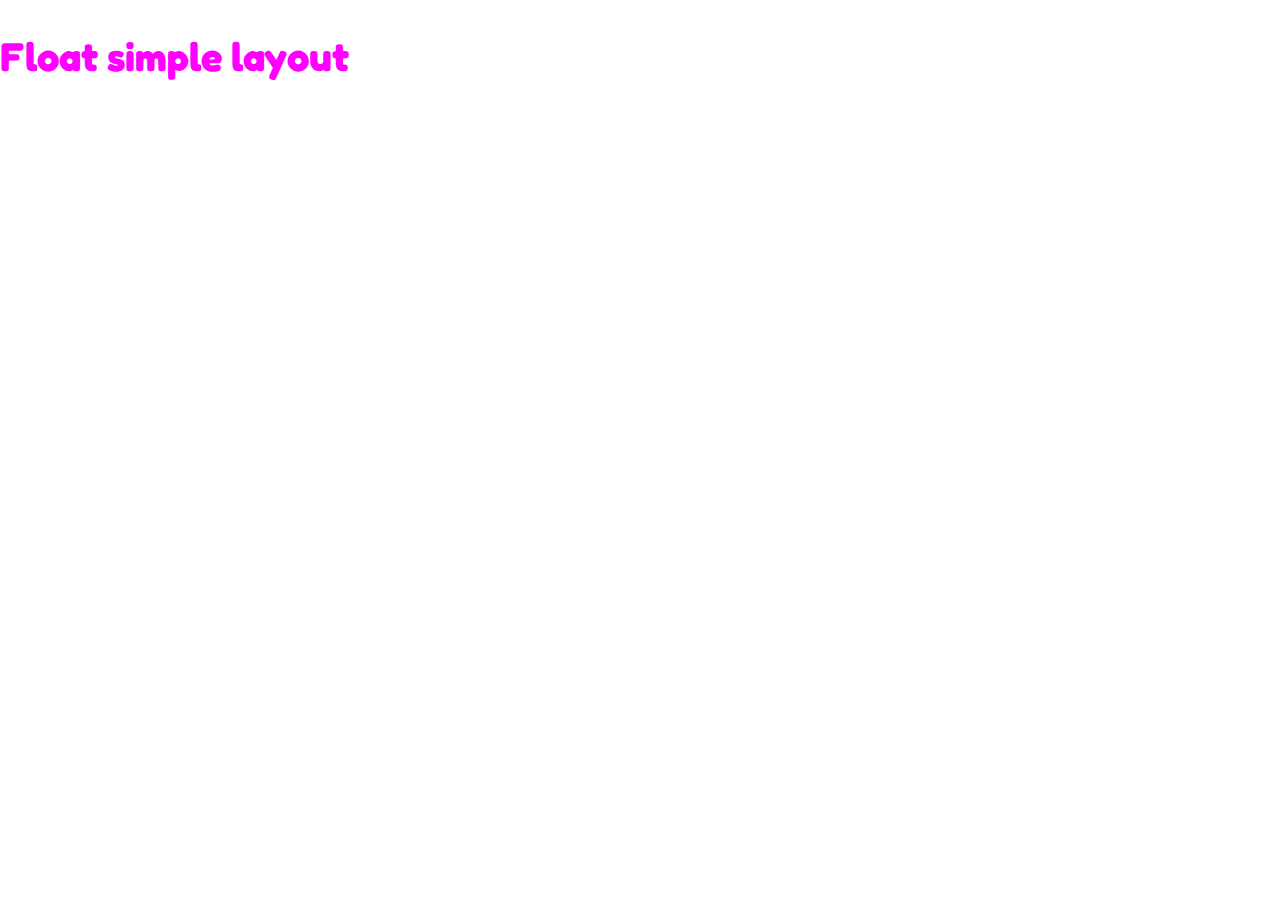
==== float-micro-layout/index.html @ dcbf2927 "Add: float simple lesson" ====
<!DOCTYPE html>
<html lang="en">
<head>
    <meta charset="UTF-8">
    <meta http-equiv="X-UA-Compatible" content="IE=edge">
    <meta name="viewport" content="width=device-width, initial-scale=1.0">
    <title>Document</title>
    <link rel="stylesheet" href="css/style.css">
    <link href="https://fonts.googleapis.com/css2?family=Fredoka:wght@400;700&display=swap" rel="stylesheet"/>
</head>
<body>
    <!-- main -->
    <main class="container">
        <section>
            <h1>Float simple layout</h1>

            <div class="col"></div>
            <div class="col"></div>
            <div class="col"></div>
        </section>
        <!-- 3 column section -->

        <!-- simple section -->
        <section>

        </section>


    </main>
    
</body>
</html>
---- float-micro-layout/css/style.css ----
* {
    margin: 0;
    box-sizing: 0;
    box-sizing: border-box;
}

body {
    font-family: 'Fredoka', sans-serif;
}

.container {
    width: 80%;
    margin: 0, auto;
}

main {
    padding-top: 2rem;
}

h1,
h2 {
    color: fuchsia;
}

h1 {
    font-size: 2.5rem;
}

.col {
    float: left;
    width: calc(100% / 3);
    /* debug */
    border: 1px solid white;
    height: 100px;
}
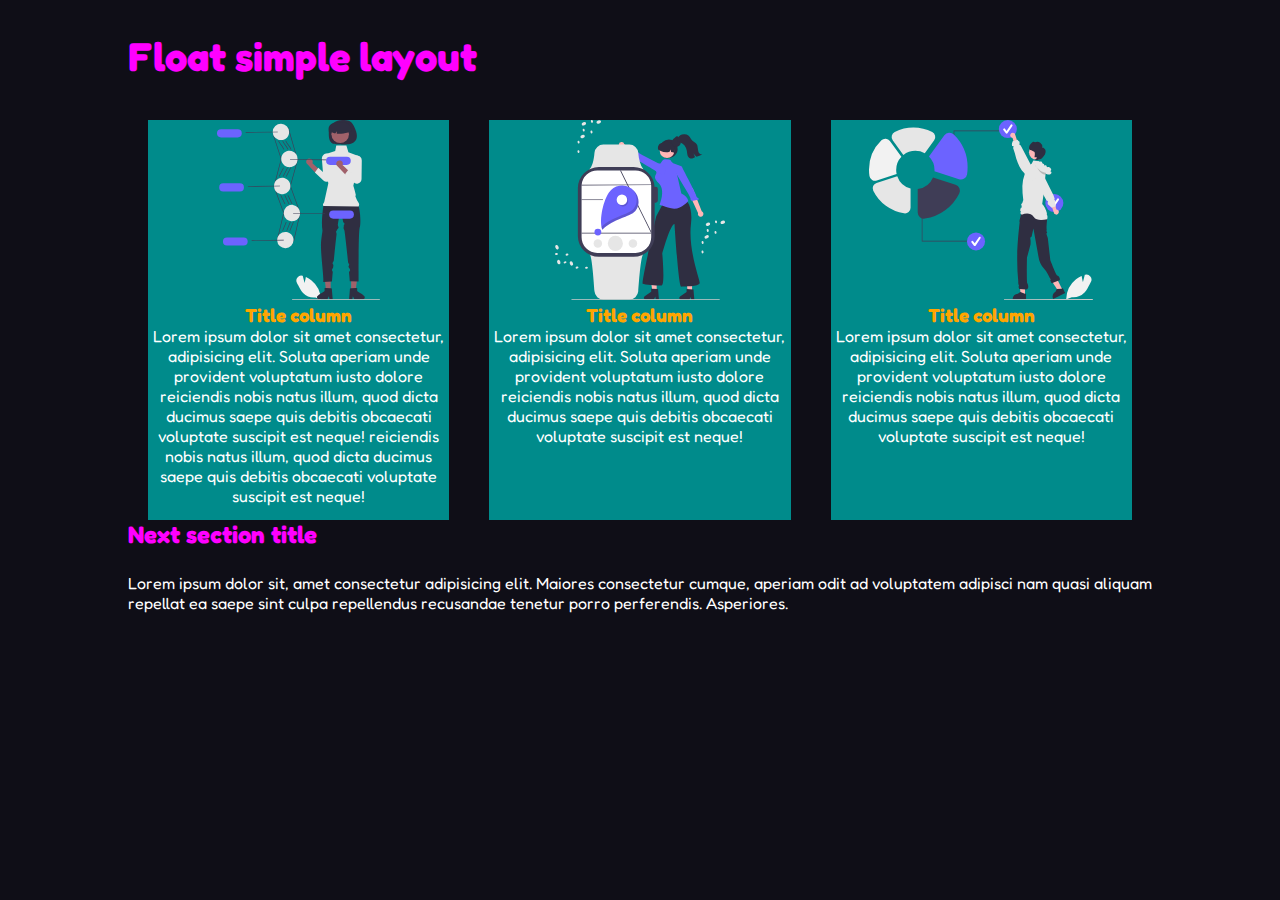
==== commit f7923c56: "Add: completing floating micro layout lesson" ====
--- a/float-micro-layout/index.html
+++ b/float-micro-layout/index.html
@@ -13,17 +13,41 @@
     <main class="container">
         <section>
             <h1>Float simple layout</h1>
-
-            <div class="col"></div>
-            <div class="col"></div>
-            <div class="col"></div>
+            <div class="row clearfix">
+                <div class="col">
+                    <div class="card">
+                        <img src="img/image1.svg" alt="">
+                        <h3>Title column</h3>
+                        <p>Lorem ipsum dolor sit amet consectetur, adipisicing elit. Soluta aperiam unde provident voluptatum iusto dolore reiciendis nobis natus illum, quod dicta ducimus saepe quis debitis obcaecati voluptate suscipit est neque!
+                        reiciendis nobis natus illum, quod dicta ducimus saepe quis debitis obcaecati voluptate suscipit est neque!
+                        </p>
+                    </div>
+                </div>
+                <div class="col">
+                    <div class="card">
+                        <img src="img/image2.svg" alt="">
+                        <h3>Title column</h3>
+                        <p>Lorem ipsum dolor sit amet consectetur, adipisicing elit. Soluta aperiam unde provident voluptatum iusto dolore reiciendis nobis natus illum, quod dicta ducimus saepe quis debitis obcaecati voluptate suscipit est neque!</p>
+                    </div>
+                </div>
+                <div class="col">
+                    <div class="card">
+                        <img src="img/image3.svg" alt="">
+                        <h3>Title column</h3>
+                        <p>Lorem ipsum dolor sit amet consectetur, adipisicing elit. Soluta aperiam unde provident voluptatum iusto dolore reiciendis nobis natus illum, quod dicta ducimus saepe quis debitis obcaecati voluptate suscipit est neque!</p>
+                    </div>
+                </div>
+            </div>
         </section>
-        <!-- 3 column section -->
+        <!-- /3 columns section -->
 
         <!-- simple section -->
         <section>
+            <h2>Next section title</h2>
+            <p>Lorem ipsum dolor sit, amet consectetur adipisicing elit. Maiores consectetur cumque, aperiam odit ad voluptatem adipisci nam quasi aliquam repellat ea saepe sint culpa repellendus recusandae tenetur porro perferendis. Asperiores.</p>
 
         </section>
+        <!-- /Simple section -->
 
 
     </main>
--- a/float-micro-layout/css/style.css
+++ b/float-micro-layout/css/style.css
@@ -1,16 +1,22 @@
 * {
+    padding: 0;
     margin: 0;
-    box-sizing: 0;
     box-sizing: border-box;
+}
+
+img {
+    max-width: 100%;
 }
 
 body {
     font-family: 'Fredoka', sans-serif;
+    background-color: #0f0e17;
+    color: white;
 }
 
 .container {
     width: 80%;
-    margin: 0, auto;
+    margin: 0 auto;
 }
 
 main {
@@ -20,16 +26,43 @@
 h1,
 h2 {
     color: fuchsia;
+    margin-bottom: 1em;
 }
 
 h1 {
     font-size: 2.5rem;
 }
 
+h3 {
+    color: orange;
+}
+
+/* Columns layout */
+
+.row {
+    /* background-color: lightblue; */
+}
+
 .col {
     float: left;
     width: calc(100% / 3);
-    /* debug */
-    border: 1px solid white;
-    height: 100px;
+    padding: 0 20px;
+    text-align: center;
+    /* Debug */
+    /* border: 1px solid white; */
+}
+
+.col img {
+    height: 180px;
+}
+
+.clearfix::after {
+    content: "";
+    clear: both;
+    display: table;
+}
+
+.card {
+    background-color: darkcyan;
+    min-height: 400px;
 }